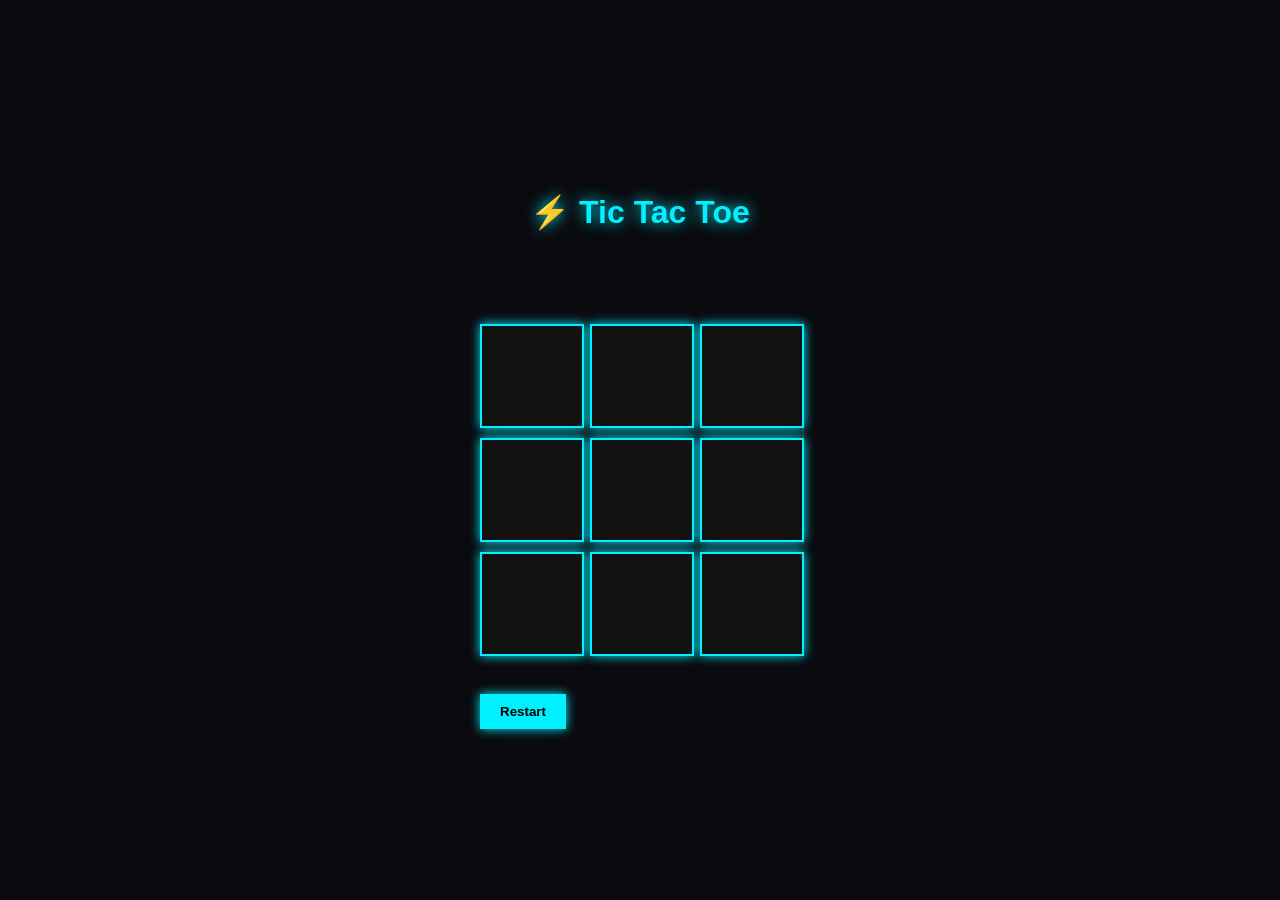
==== index.html @ b089adc2 "Rename Tic Tac Toe.html to index.html" ====
<!DOCTYPE html>
<html lang="en">
<head>
  <meta charset="UTF-8">
  <title>Neon Tic Tac Toe</title>
  <link rel="stylesheet" href=" Tic Tac Toe.css">
</head>
<body>

<h1>⚡ Tic Tac Toe</h1>
<p id="win"><p>
<div class="game">
  <div class="board" id="board"></div>
  <p id="status">Player X's turn</p><BR>
  <button onclick="restartGame()">Restart</button>
</div>

<script src=" Tic Tac Toe.js"></script>
</body>
</html>
---- Tic Tac Toe.css ----
body {
  margin: 0;
  background: #0a0a0f;
  font-family: Arial, sans-serif;
  color: white;
  display: flex;
  flex-direction: column;
  align-items: center;
  justify-content: center;
  height: 100vh;
}

h1 {
  color: #00f0ff;
  text-shadow: 0 0 15px #00f0ff;
}

.board {
  display: grid;
  grid-template-columns: repeat(3, 100px);
  gap: 10px;
  margin: 20px 0;
}

.cell {
  width: 100px;
  height: 100px;
  background: #111;
  display: flex;
  align-items: center;
  justify-content: center;
  font-size: 40px;
  cursor: pointer;
  border: 2px solid #00f0ff;
  box-shadow: 0 0 10px #00f0ff;
  transition: 0.2s;

  transition: transform 0.4s;

}

.cell:hover {
  background: #1a1a2a;
  transform: scale(1.1);
}

#status {
  margin: 10px;
  color: #00ff9f;
  transition: 0.3s;
 transition: transform 0.3s;
 display: none;
}
#win {
  margin: 10px;
  color: #00ff9f;

  transition: transform 0.4s;

}

button {
  padding: 10px 20px;
  background: #00f0ff;
  border: none;
  color: black;
  font-weight: bold;
  cursor: pointer;
  box-shadow: 0 0 10px #00f0ff;

  transition: transform 0.4s;
  

}

button:hover {
  background: #00c8cc;
  transform: scale(1.1);
}

/* 🔥 WIN ANIMATION */
.win {
  animation: blink 0.6s infinite alternate;
  transform: scale(1.09);
}

@keyframes blink {
  from {
    background: #111;
    box-shadow: 0 0 10px #b2554b;
  }
  to {
    background: #000000;
    color: black;
    box-shadow: 0 0 25px #76b077;
  }
}


/* Bigger button */
.big-button {
  transform: scale(1.2);
  font-size: 18px;
}
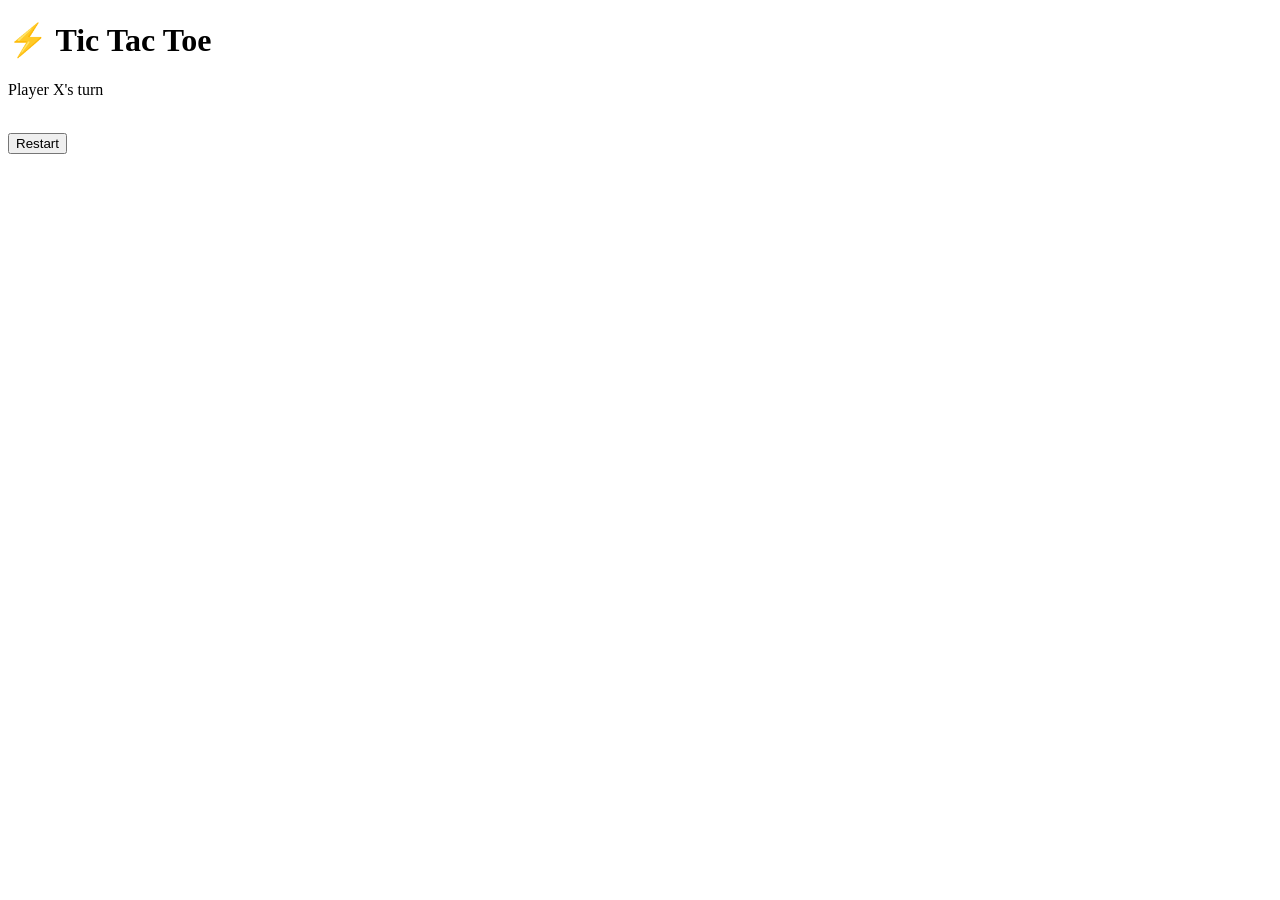
==== commit bb05f47e: "Update HTML file to use correct stylesheet and script" ====
--- a/index.html
+++ b/index.html
@@ -3,7 +3,7 @@
 <head>
   <meta charset="UTF-8">
   <title>Neon Tic Tac Toe</title>
-  <link rel="stylesheet" href=" Tic Tac Toe.css">
+  <link rel="stylesheet" href="style.css">
 </head>
 <body>
 
@@ -15,6 +15,6 @@
   <button onclick="restartGame()">Restart</button>
 </div>
 
-<script src=" Tic Tac Toe.js"></script>
+<script src="script.js"></script>
 </body>
 </html>
